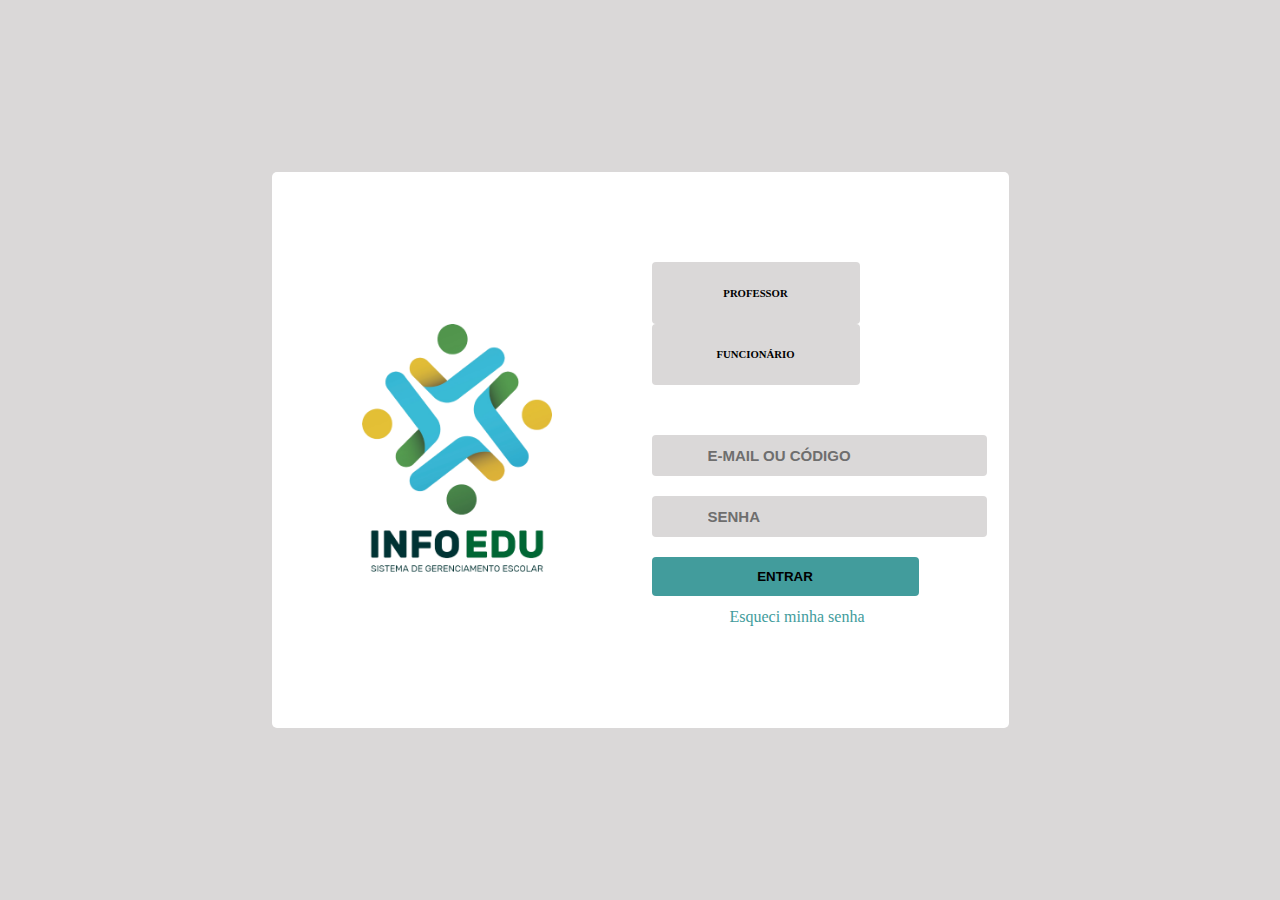
==== assets/pages/login.html @ 374e940d "Initial Commit." ====
<!DOCTYPE html>
<html lang="pt-BR">
<head>
    <meta charset="UTF-8">
    <meta http-equiv="X-UA-Compatible" content="IE=edge">
    <meta name="viewport" content="width=device-width, initial-scale=1.0">
    <link href="https://cdn.jsdelivr.net/npm/bootstrap@5.3.0-alpha1/dist/css/bootstrap.min.css" rel="stylesheet" integrity="sha384-GLhlTQ8iRABdZLl6O3oVMWSktQOp6b7In1Zl3/Jr59b6EGGoI1aFkw7cmDA6j6gD" crossorigin="anonymous">
    <link rel="stylesheet" href="https://unicons.iconscout.com/release/v4.0.0/css/line.css">

    <link rel="stylesheet" href="../css/login_style.css">

    <link rel="stylesheet" href="https://unicons.iconscout.com/release/v4.0.0/css/line.css">
    <title>Document</title>
</head>
<body>
    
    <div class="container-fluid">
        <div class="content">

            <div class="img">
              <img src="../img/LOGO.png" alt="" class="img-fluid">
            </div>
            
            <div class="form-login">
              
              <div class="container text-center">
                <div class="row">
  
                  <div class="col">
                    <div class="card" style="width: 13rem;">
                      <div class="card-body">
                        <i class="uil uil-users-alt card-title icon-card"></i>
                        <h6 class="card-subtitle">PROFESSOR</h6>
                      </div>
                    </div>
                  </div>
  
                  <div class="col">
                    <div class="card" style="width: 13rem;">
                      <div class="card-body">
                        <i class="uil uil-users-alt card-title icon-card"></i>
                        <h6 class="card-subtitle">FUNCIONÁRIO</h6>
                      </div>
                    </div>
                  </div>
                </div>
  
              </div>

              <div class="form-floating">
                <i class="uil uil-user-circle icon" id="user"></i>
                <input type="text" class="form" id="floatingEmail" placeholder="E-MAIL OU CÓDIGO">
              </div>

              <div class="form-floating">
                <i class="uil uil-padlock icon" id="lock"></i>
                <input type="text" class="form" id="floatingPassword" placeholder="SENHA">
              </div>

              <button type="button" class="btn btn-success form">ENTRAR</button>

              <a href="#" class="link form">Esqueci minha senha</a>
              
            </div>
        </div>
    </div>

    <script src="https://cdn.jsdelivr.net/npm/bootstrap@5.3.0-alpha1/dist/js/bootstrap.bundle.min.js" integrity="sha384-w76AqPfDkMBDXo30jS1Sgez6pr3x5MlQ1ZAGC+nuZB+EYdgRZgiwxhTBTkF7CXvN" crossorigin="anonymous"></script>

</body>
</html>
---- assets/css/login_style.css ----
html, body {
    margin: 0;
    padding: 0;
    height: 100%;
}

.container-fluid{
    background-color: #dad8d8;
    display: flex;
    align-items: center;
    justify-content: center;
    height: 100%;
}

.content {
    border-radius: 5px;
    display: flex;
    align-items: center;
    background-color: #FFFFFF;
    padding: 90px;
}

.img-fluid{
    width: 190px;
    margin-right: 100px;
}

.form {
    display: flex;
    flex-direction: column;
    justify-content: center;
    width: 100%;
}

.container {
    width: auto;
    margin-bottom: 50px;
}

.card {
    border: none;
    border-radius: 4px;
    background-color: #dad8d8;
    display: flex;
    justify-content: center;
    align-items: center;
    width: 10px;
}

.card-body {
    text-align: center;
}

.icon-card {
    font-size: 50px;
}


.form-floating {
    position: relative;
    margin-bottom: 20px;
}

.icon {
    color: #6e6e6e;
    font-size: 20px;
    position: absolute;
    left: 1.25rem;
}

#user {
    top: calc(15%);
}

#lock {
    top: calc(12%);
}

.form {
    border-radius: 4px;
    padding: 12px;
}

#floatingEmail, #floatingPassword {
    border: none;
    background-color: #dad8d8;
    font-size: 15px;
}

::placeholder {
    color: #6e6e6e;
    font-weight: 600;
    text-align: initial;

}

.form-floating .form {
    left: .5rem;
    padding-left: 3.5rem;
}

button {
    display: flex;
    align-items: center;
}

.btn {
    background-color: #429C9C;
    border: none;
    font-weight: 700;
}

.btn:hover {
    background-color: #1a6e6e;
}

.link {
    text-align: center;
    text-decoration: none;
    color: #429C9C;
}

@media (max-width: 957px) {
    .content {
        padding: 50px;
    }
}

@media (max-width: 877px) {
    .content {
        padding: 40px;
    }
}

@media (max-width: 857px) {
    .content {
        padding: 30px;
    }
}

@media (max-width: 837px) {
    .content {
        padding: 20px;
    }
}

@media (max-width: 817px) {
    .content {
        padding: 19px;
    }

    .img-fluid {
        width: 150px;
        margin-right: 60px;
        margin-left: 19px;
    }
}
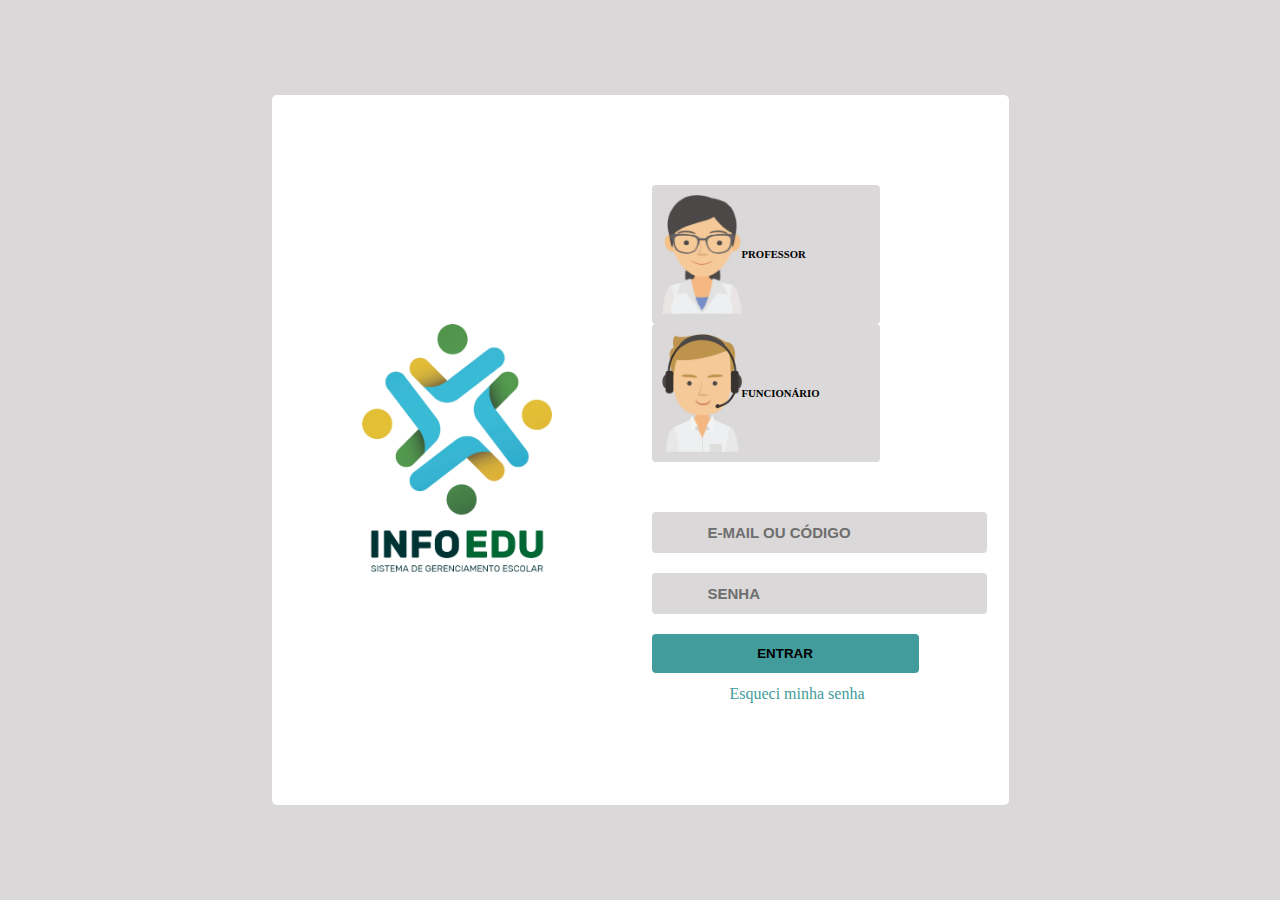
==== commit 10fcc5f5: "Trocando icon por img nos cards." ====
--- a/assets/pages/login.html
+++ b/assets/pages/login.html
@@ -27,18 +27,18 @@
                 <div class="row">
   
                   <div class="col">
-                    <div class="card" style="width: 13rem;">
+                    <div class="card" style="width: 13rem;" id="card-teacher">
+                      <img src="../img/PROFESSORA 1.png" alt="" class="img-card card-img-top" id="img-teacher">
                       <div class="card-body">
-                        <i class="uil uil-users-alt card-title icon-card"></i>
                         <h6 class="card-subtitle">PROFESSOR</h6>
                       </div>
                     </div>
                   </div>
   
                   <div class="col">
-                    <div class="card" style="width: 13rem;">
+                    <div class="card card-employee" style="width: 13rem;">
+                      <img src="../img/PROFESSOR 1.png" alt="" class="img-card card-img-top img-employee" id="img-employee">
                       <div class="card-body">
-                        <i class="uil uil-users-alt card-title icon-card"></i>
                         <h6 class="card-subtitle">FUNCIONÁRIO</h6>
                       </div>
                     </div>
@@ -67,5 +67,6 @@
 
     <script src="https://cdn.jsdelivr.net/npm/bootstrap@5.3.0-alpha1/dist/js/bootstrap.bundle.min.js" integrity="sha384-w76AqPfDkMBDXo30jS1Sgez6pr3x5MlQ1ZAGC+nuZB+EYdgRZgiwxhTBTkF7CXvN" crossorigin="anonymous"></script>
 
+    <script src="../js/script_login.js"></script>
 </body>
 </html>--- a/assets/css/login_style.css
+++ b/assets/css/login_style.css
@@ -43,19 +43,24 @@
     border-radius: 4px;
     background-color: #dad8d8;
     display: flex;
-    justify-content: center;
     align-items: center;
-    width: 10px;
+    padding: 10px;
 }
 
 .card-body {
-    text-align: center;
+    display: flex;
+    flex-direction: column;
+    align-items: center;
+    justify-content: center;
 }
 
-.icon-card {
-    font-size: 50px;
+.img-card {
+    width: 80px;
 }
 
+#img-teacher {
+    height: 118.64px;
+}
 
 .form-floating {
     position: relative;
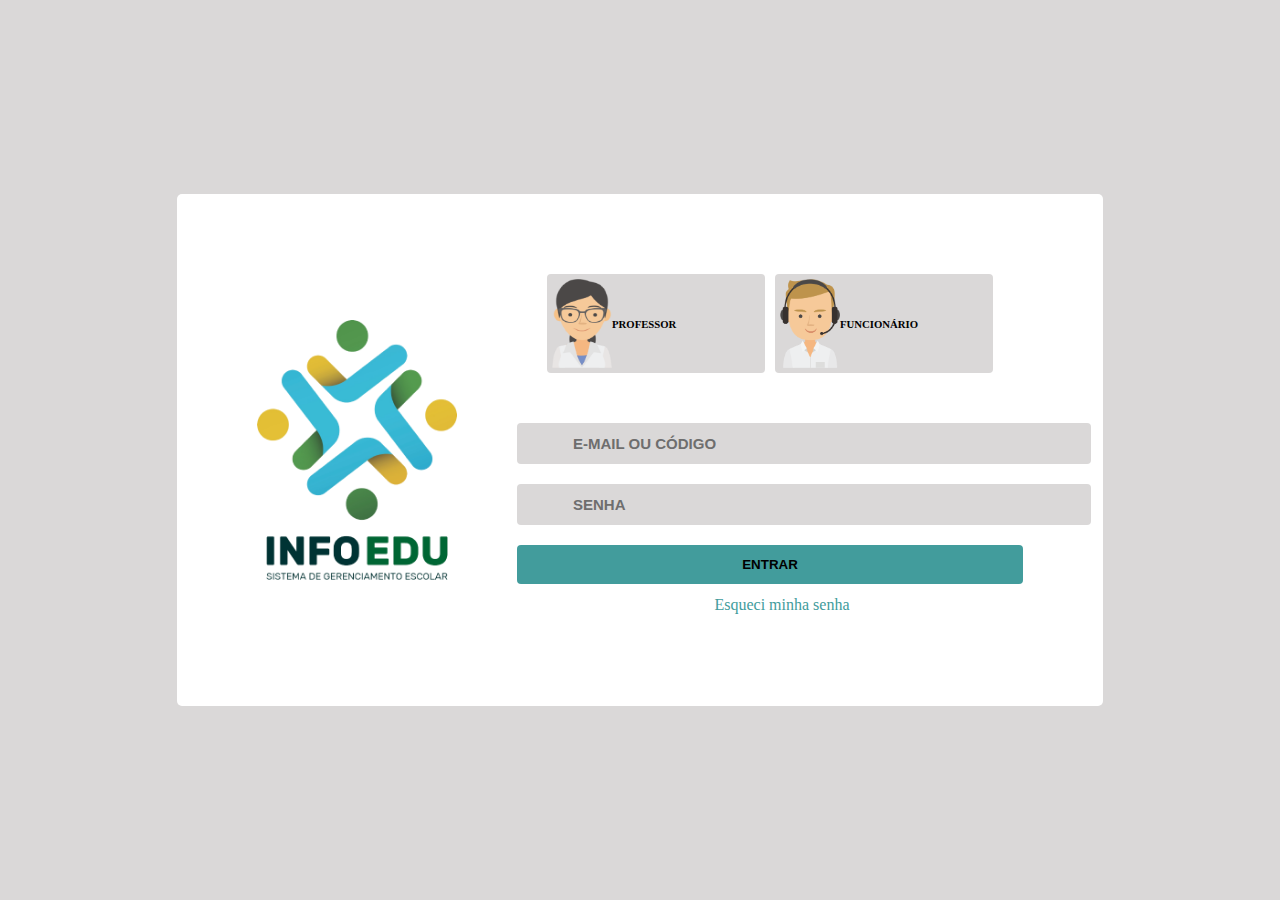
==== commit 37b8299b: "Alterando o nome da página." ====
--- a/assets/pages/login.html
+++ b/assets/pages/login.html
@@ -10,23 +10,24 @@
     <link rel="stylesheet" href="../css/login_style.css">
 
     <link rel="stylesheet" href="https://unicons.iconscout.com/release/v4.0.0/css/line.css">
-    <title>Document</title>
+    <title>Login</title>
 </head>
 <body>
     
     <div class="container-fluid">
-        <div class="content">
+      <div class="content">
+        <div class="row-12 row-principal">
+          <div class="col-4 img">
+            
+            <img src="../img/LOGO.png" alt="" class="img-fluid">
+            
+          </div>
 
-            <div class="img">
-              <img src="../img/LOGO.png" alt="" class="img-fluid">
-            </div>
-            
-            <div class="form-login">
-              
+          <div class="form-login">
+            <div class="col">
               <div class="container text-center">
-                <div class="row">
-  
-                  <div class="col">
+                <div class="row-12 cards">
+                  <div class="col card-item">
                     <div class="card" style="width: 13rem;" id="card-teacher">
                       <img src="../img/PROFESSORA 1.png" alt="" class="img-card card-img-top" id="img-teacher">
                       <div class="card-body">
@@ -34,8 +35,8 @@
                       </div>
                     </div>
                   </div>
-  
-                  <div class="col">
+
+                  <div class="col card-item">
                     <div class="card card-employee" style="width: 13rem;">
                       <img src="../img/PROFESSOR 1.png" alt="" class="img-card card-img-top img-employee" id="img-employee">
                       <div class="card-body">
@@ -44,25 +45,26 @@
                     </div>
                   </div>
                 </div>
-  
               </div>
 
               <div class="form-floating">
                 <i class="uil uil-user-circle icon" id="user"></i>
                 <input type="text" class="form" id="floatingEmail" placeholder="E-MAIL OU CÓDIGO">
               </div>
-
+  
               <div class="form-floating">
                 <i class="uil uil-padlock icon" id="lock"></i>
                 <input type="text" class="form" id="floatingPassword" placeholder="SENHA">
               </div>
-
+  
               <button type="button" class="btn btn-success form">ENTRAR</button>
-
+  
               <a href="#" class="link form">Esqueci minha senha</a>
-              
+                
             </div>
+          </div>
         </div>
+      </div>
     </div>
 
     <script src="https://cdn.jsdelivr.net/npm/bootstrap@5.3.0-alpha1/dist/js/bootstrap.bundle.min.js" integrity="sha384-w76AqPfDkMBDXo30jS1Sgez6pr3x5MlQ1ZAGC+nuZB+EYdgRZgiwxhTBTkF7CXvN" crossorigin="anonymous"></script>
--- a/assets/css/login_style.css
+++ b/assets/css/login_style.css
@@ -18,12 +18,23 @@
     display: flex;
     align-items: center;
     background-color: #FFFFFF;
-    padding: 90px;
+    padding: 80px;
 }
 
-.img-fluid{
-    width: 190px;
-    margin-right: 100px;
+.row-principal {
+    display: flex;
+    flex-direction: row;
+}
+
+.img {
+    display: flex;
+    align-items: center;
+    justify-content: center;
+}
+
+.img-fluid {
+    width: 200px;
+    margin-right: 60px;
 }
 
 .form {
@@ -36,6 +47,17 @@
 .container {
     width: auto;
     margin-bottom: 50px;
+    padding: 0 30px;
+}
+
+.cards {
+    display: flex;
+    flex-direction: row;
+    gap: 10px;
+}
+
+.card-item {
+
 }
 
 .card {
@@ -44,7 +66,7 @@
     background-color: #dad8d8;
     display: flex;
     align-items: center;
-    padding: 10px;
+    padding: 5px;
 }
 
 .card-body {
@@ -55,11 +77,11 @@
 }
 
 .img-card {
-    width: 80px;
+    width: 60px;
 }
 
 #img-teacher {
-    height: 118.64px;
+    height: 88.98px;
 }
 
 .form-floating {
@@ -79,7 +101,7 @@
 }
 
 #lock {
-    top: calc(12%);
+    top: calc(15%);
 }
 
 .form {
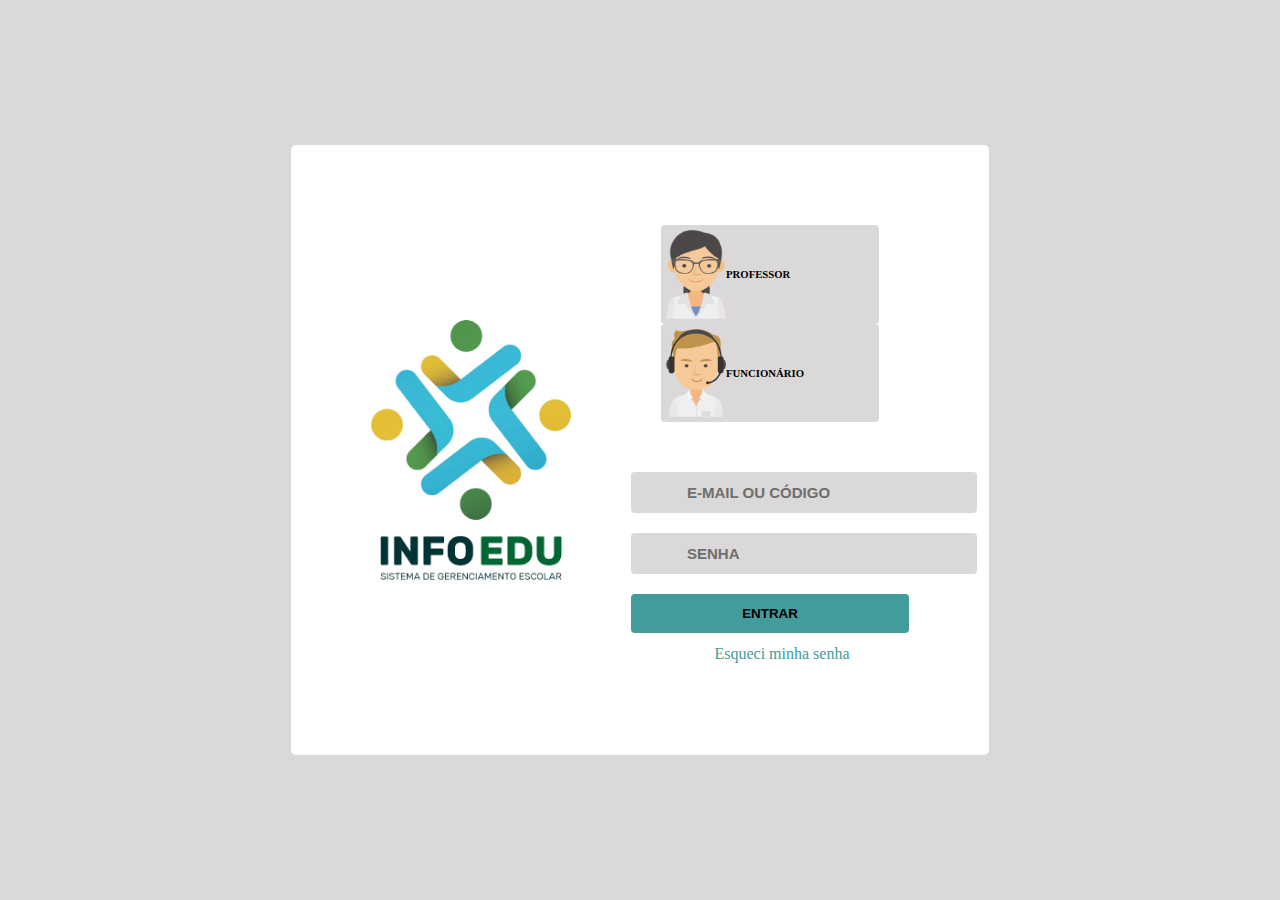
==== commit 92afb24d: "Adicionando responsividade." ====
--- a/assets/pages/login.html
+++ b/assets/pages/login.html
@@ -10,23 +10,23 @@
     <link rel="stylesheet" href="../css/login_style.css">
 
     <link rel="stylesheet" href="https://unicons.iconscout.com/release/v4.0.0/css/line.css">
+
     <title>Login</title>
 </head>
 <body>
     
     <div class="container-fluid">
       <div class="content">
-        <div class="row-12 row-principal">
+        <div class="row row-principal">
           <div class="col-4 img">
             
             <img src="../img/LOGO.png" alt="" class="img-fluid">
             
           </div>
 
-          <div class="form-login">
             <div class="col">
               <div class="container text-center">
-                <div class="row-12 cards">
+                <div class="row cards">
                   <div class="col card-item">
                     <div class="card" style="width: 13rem;" id="card-teacher">
                       <img src="../img/PROFESSORA 1.png" alt="" class="img-card card-img-top" id="img-teacher">
@@ -51,7 +51,7 @@
                 <i class="uil uil-user-circle icon" id="user"></i>
                 <input type="text" class="form" id="floatingEmail" placeholder="E-MAIL OU CÓDIGO">
               </div>
-  
+
               <div class="form-floating">
                 <i class="uil uil-padlock icon" id="lock"></i>
                 <input type="text" class="form" id="floatingPassword" placeholder="SENHA">
@@ -62,7 +62,6 @@
               <a href="#" class="link form">Esqueci minha senha</a>
                 
             </div>
-          </div>
         </div>
       </div>
     </div>
--- a/assets/css/login_style.css
+++ b/assets/css/login_style.css
@@ -10,13 +10,11 @@
     display: flex;
     align-items: center;
     justify-content: center;
-    height: 100%;
+    height: 100vh;
 }
 
 .content {
     border-radius: 5px;
-    display: flex;
-    align-items: center;
     background-color: #FFFFFF;
     padding: 80px;
 }
@@ -48,16 +46,6 @@
     width: auto;
     margin-bottom: 50px;
     padding: 0 30px;
-}
-
-.cards {
-    display: flex;
-    flex-direction: row;
-    gap: 10px;
-}
-
-.card-item {
-
 }
 
 .card {
@@ -152,6 +140,10 @@
     .content {
         padding: 50px;
     }
+
+    .container {
+        padding: 20px;
+    }
 }
 
 @media (max-width: 877px) {
@@ -184,3 +176,50 @@
     }
 }
 
+@media (max-width: 794px) {
+    .container {
+        padding: 10px;
+    }
+}
+
+@media (max-width: 794px) {
+    .container {
+        padding: 0px;
+    }
+}
+
+@media (max-width: 734px){
+    .row-principal {
+        flex-direction: column;
+    }
+
+    .img {
+        display: flex;
+        justify-content: center;
+        align-items: center;
+        margin-bottom: 30px;
+    }
+}
+
+@media (max-width: 501px){
+    .container-fluid {
+        padding: 30px;
+        margin-top: 80px;
+    }
+
+    .img-fluid {
+        margin-right: 0;
+        margin-left: 0;
+    }
+
+    .card-item {
+        display: flex;
+        align-items: center;
+        justify-content: center;
+    }
+    .cards {
+        gap: 10px;
+    }
+
+}
+
